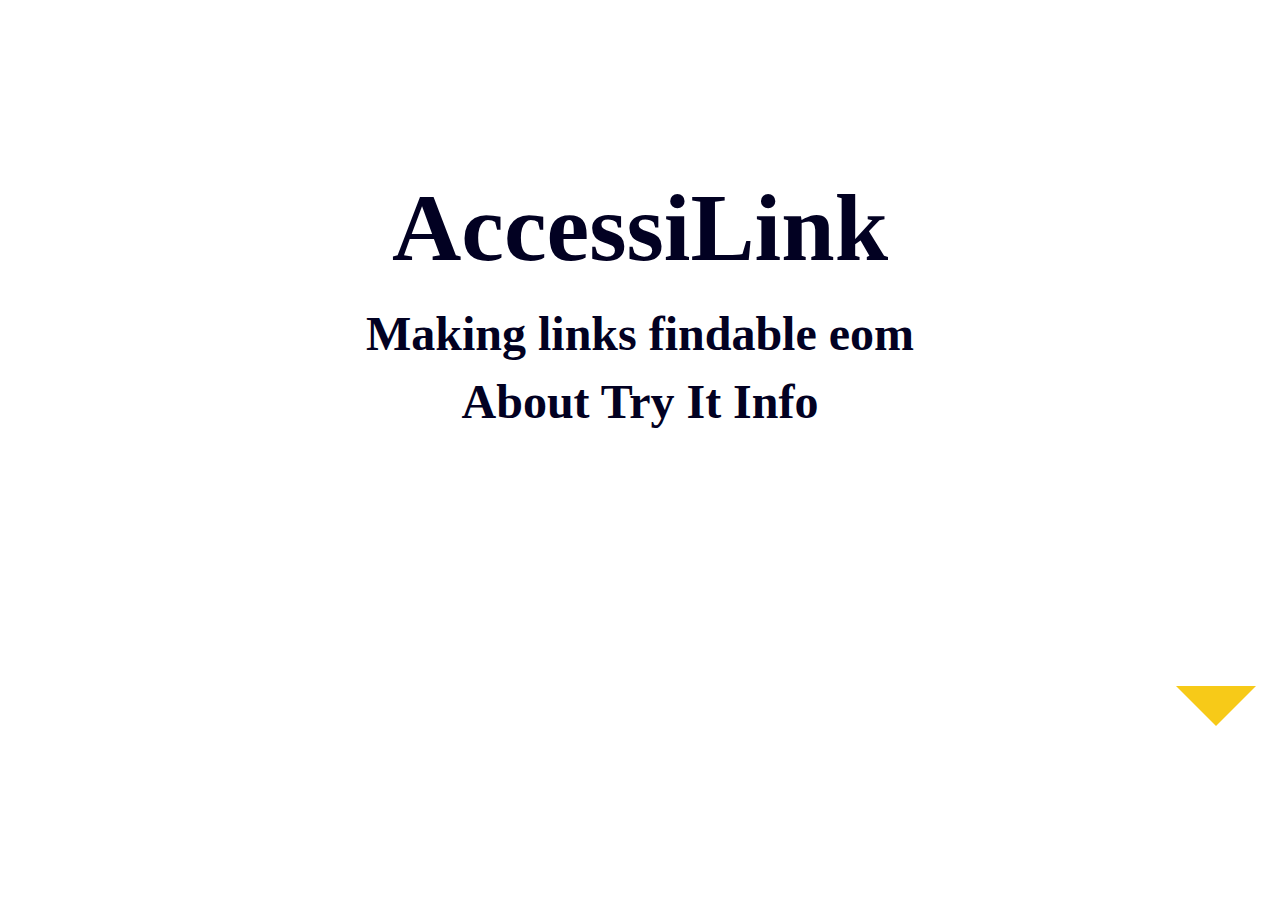
==== templates/index.html @ 90e4d6ec "first commit" ====
<!DOCTYPE HTML> 

<html>  
<head>

    <meta charset="utf-8" />
    <link type="text/css" rel="stylesheet" "styles.css">
    <link rel="stylesheet" href="https://stackpath.bootstrapcdn.com/bootstrap/4.3.1/css/bootstrap.min.css" integrity="sha384-ggOyR0iXCbMQv3Xipma34MD+dH/1fQ784/j6cY/iJTQUOhcWr7x9JvoRxT2MZw1T" crossorigin="anonymous">

    <script src="https://ajax.googleapis.com/ajax/libs/jquery/3.5.1/jquery.min.js"></script>
    <script src="https://maxcdn.bootstrapcdn.com/bootstrap/3.4.1/js/bootstrap.min.js"></script>

    <script>
    $(".header").css("display", "none");

	$(document).scroll(function () {
        var elmnt = document.getElementById("main-container");
		var y = $("div").scrollTop();
		if (y > 400) {
			$('.none').fadeIn();
		} else {
			$('.none').fadeOut();
		}

	});


    $(document).ready(function(){
        var elmnt = document.getElementById("main-container");
        $("none").click(function(){
            alert($("div").scrollTop() + " px");
        });
    });

    </script>

    <style>



    @font-face {
    font-family: Raleway;
    src: url(static/Raleway/Raleway-Medium.ttf);
}
@font-face {
    font-family: Raleway-Light;
    src: url(static/Raleway/Raleway-Light.ttf);
}
@font-face {
    font-family: Raleway-Bold;
    src: url(static/Raleway/Raleway-Bold.ttf);
}



html, body, div {
    /* Height and width fallback for older browsers. */
    height: 100%;
    width: 100%;

    /* Set the height to match that of the viewport. */
    height: 100vh;

    /* Set the width to match that of the viewport. */
    width: 100vw;

    /* Remove any browser-default margins. */
    margin: 0;
}




h1{
font-family: Raleway-Bold;
font-style: normal;
font-weight: bold;
text-align: center;

color: #020122;
}




h2{
    font-family: Raleway-Light;
    font-style: normal;
    font-weight: bold;
    text-align: center;
    
    color: #020122;
}



h3{
    font-family: Raleway;
    font-style: normal;
    font-weight: bold;
    text-align: left;
    
    color: #020122;
}



h4{
    font-family: Raleway;
    font-style: normal;
    font-weight: normal;
    text-align: left;
    
    color: #020122;
}



h5{
    font-family: Raleway;
    font-style: normal;
    font-weight: bold;
    text-align: left;
}

h6{
    font-family: Raleway;
    font-style: normal;
    font-weight: normal;
    text-align: right;
}



.triangle-down {
    width: 0;
    height: 0;
    border-left: 40px solid transparent;
    border-right: 40px solid transparent;
    border-top: 40px solid #F7CA18;
    transform: translateX(-50%);
    margin-left: 95%;
    margin-top: 20%
}






.tryMenu {
    width: 100%;
    height: 100%;
  	background-size: cover;
}


.bottomMenu {
    width: 100%;
    height: 100%;
  	background-size: cover;
}



.scroll-container,
.scroll-area {
  width:100%;
  height: 100%;
}

.scroll-container {
  overflow: auto;
  scroll-snap-type: y mandatory;
}

.scroll-area {
  scroll-snap-align: start;
}

.scroll-container,
.scroll-area {
  margin: 0 auto;
}

.scroll-area {
  display: flex;
  color: white;
}

.scroll-area:nth-of-type(1) {
  background: #FFFFFF;
}

.scroll-area:nth-of-type(2) {
  background: #020122;
}

.scroll-area:nth-of-type(3) {
  background: #FFFFFF;
}

.scroll-area:nth-of-type(4) {
  background: #020122;
}






.header {
    position: -webkit-sticky;
    position: sticky;
    top: 0;
    width: 100%;
    min-height: 100px;
    background: linear-gradient(#F7CA18 100px, transparent 100px 100%) fixed no-repeat
      0 0;
    z-index: 10;
  }
  @supports (-webkit-overflow-scrolling: touch) {
    .header{
    background-attachment: scroll;
    }
  }




#rectangle2 {
    position: fixed;
    width: 350px;
    height: 138px;
    left: 422px;
    top: 2px;

    background: #020122;
}




.btn-group button {
    position: -webkit-sticky;
    position: sticky;
    background-color: #F7CA18; /* Green background */
    border: none; /* Green border */
    cursor: pointer; /* Pointer/hand icon */
    float: right; /* Float the buttons side by side */

    height: 100px;

    font-family: Raleway;
    font-style: normal;
    font-weight: normal;
    text-align: center;
    color: #020122;
  }
  @supports (-webkit-overflow-scrolling: touch) {
    .btn-group{
    background-attachment: scroll;
    }
  }
  
  /* Clear floats (clearfix hack) */
  .btn-group:after {
    content: "";
    clear: both;
    display: table;
  }
  
  .btn-group button:not(:last-child) {
    border-right: none; /* Prevent double borders */
  }
  
  /* Add a background color on hover */
  .btn-group button:hover {
    background-color: #D43900;
    color: #F7CA18;
  }






.rectangle3 {
    height: 400px;
    width: 900px;
    background: #D43900;
}

.rectangle3:hover {
    -webkit-box-shadow: -1px 9px 40px -12px rgba(255, 255, 255, 0.75);
    -moz-box-shadow: -1px 9px 40px -12px rgba(255, 255, 255, 0.75);
    box-shadow: -1px 9px 40px -12px rgba(255, 255, 255, 0.75);
    background-image: url(static/palette.png);
    background-repeat:no-repeat;
    background-size:690px 100%;
    background-position: center right;
}


.rectangle4 {
    height: 180px;
    width: 210px;
    background: #FFFFFF;
}

 
.rectangle32 {
    height: 400px;
    width: 900px;
    background: #D43900;
}

img{
    border:0;
    outline: none;
}

.rectangle32:hover{
    -webkit-box-shadow: -1px 9px 40px -12px rgba(255, 255, 255, 0.75);
    -moz-box-shadow: -1px 9px 40px -12px rgba(255, 255, 255, 0.75);
    box-shadow: -1px 9px 40px -12px rgba(255, 255, 255, 0.75);
    background-image: url(static/howitworks.png);
    background-repeat:no-repeat;
    background-size:687px 80%;
    background-position: center right;
}

.rectangle33 {
    height: 400px;
    width: 900px;
    background: #D43900;
}

.rectangle33:hover {
    -webkit-box-shadow: -1px 9px 40px -12px rgba(255, 255, 255, 0.75);
    -moz-box-shadow: -1px 9px 40px -12px rgba(255, 255, 255, 0.75);
    box-shadow: -1px 9px 40px -12px rgba(255, 255, 255, 0.75);
    background-image: url(static/ourinspiration.png);
    background-repeat:no-repeat;
    background-size:687px 80%;
    background-position: center right;
}






input[type=url], select {
    width: 80%;
    padding: 12px 20px;
    margin: 8px 0;
    display: inline-block;
    border: 1px solid #ccc;
    border-radius: 4px;
    box-sizing: border-box;
    float: right;
  }

input[type=number], select {
    width: 80%;
    padding: 12px 20px;
    margin: 8px 0;
    display: inline-block;
    border: 1px solid #ccc;
    border-radius: 4px;
    box-sizing: border-box;
    float: right;
  }
  
  input[type=submit] {
    width: 20%;
    background-color: #D43900;
    color: white;
    padding: 14px 20px;
    margin: 8px 0;
    border: none;
    border-radius: 4px;
    cursor: pointer;
    font-family: Raleway-Bold;
    font-size: 24px;
  }
  
  input[type=submit]:hover {
    background-color: #FFFFFF;
    color: #D43900;
    border: #D43900;
    border-radius: 4px;
    font-family: Raleway-Bold;
    font-size: 24px;
  }


    




    </style>

</head>

<body style="background-color: #FFFFFF;">

    <div class="scroll-container" id="main-container">
        <div class="scroll-area"  id="Main" style="flex-direction: column;">

            <h1 style="font-size: 96px; margin-top: 170px; margin-bottom: 0px"> AccessiLink </h1>
            <h1 style="font-size: 48px; margin-top: 20px; margin-bottom: 0px"> Making links findable eom </h1>
            <h2 style="font-size: 48px; margin-top: 10px; margin-bottom: 0px"> About Try It Info </h2>

            <a href="#About"><div class="triangle-down" style="align:center;"></div></a>
        </div>

        

        <div class="scroll-area" id="About" style="justify-content: center; flex-direction: column;">
        <header class="header" style="display: flex;">
            <h3 style="font-size: 66px; display: inline-block; margin: 0 auto; margin-left: 3%; margin-top: 1%">AccessiLink</h3>
            <div class="btn-group" style="display: inline-block; margin: 0 auto;">
                <a href="#Info"><button style="font-size: 48px; display: inline-block; margin: 0 auto; margin-right: 10%; color: #020122; background-color: rgba(0, 0, 0, 0);">Info</button></a>
                <a href="#Try-It"><button style="font-size: 48px; display: inline-block; margin: 0 auto; margin-right: 10%; color: #020122; background-color: rgba(0, 0, 0, 0);">Try It</button></a>
                <a href="#About"><button style="font-size: 48px; display: inline-block; margin: 0 auto; margin-right: 10%; color: #FFFFFF; background-color: #020122;">About</button></a>
            </div>
        </header>
        <div class="rectangle3" style="margin: 0 auto; margin-bottom:20px;">
        <div class="rectangle4"> <h5 style="color=#FFFFFF; font-size:24px;">space</h5> <h1>Color Choices</h1></div>
        </div>
        <div class="rectangle32" style="margin: 0 auto; margin-bottom:20px;">
        <div class="rectangle4"><h5 style="color=#FFFFFF; font-size:24px;">space</h5> <h1>How It Works</h1></div>
        
        </div>
        <div class="rectangle33" style="margin: 0 auto; margin-bottom:30px;">
        <div class="rectangle4"> <h5 style="color=#FFFFFF font-size:40px;">space</h5> <h1>Our Inspiration</h1></div>
        </div>
        </div>

        <div class="scroll-area" id="Try-It" style="justify-content: center; flex-direction: column;">
        <header class="header" style="display: flex;">
            <h5 style="color: #FFFFFF; font-size: 66px; display: inline-block; margin: 0 auto; margin-left: 3%; margin-top: 1%">AccessiLink</h5>
            <div class="btn-group" style="display: inline-block; margin: 0 auto;">
                <a href="#Info"><button style="font-size: 48px; display: inline-block; margin: 0 auto; margin-right: 10%; color: #FFFFFF; background-color: rgba(0, 0, 0, 0);">Info</button></a>
                <a href="#Try-It"><button style="font-size: 48px; display: inline-block; margin: 0 auto; margin-right: 10%; color: #020122; background-color: #FFFFFF">Try It</button></a>
                <a href="#About"><button style="font-size: 48px; display: inline-block; margin: 0 auto; margin-right: 10%; color: #FFFFFF; background-color: rgba(0, 0, 0, 0);">About</button></a>
            </div>
        </header>
        
            <form action = "http://localhost:5000/result" method = "POST" style="margin-bottom: 20%;">
                <label for="url" style="font-family: Raleway-Bold; color: #020122; font-size: 48px;">Enter URL: </label>
                <input type="url" id="url" name="URL" placeholder="Enter your URL">

                <label for="time" style="font-family: Raleway-Bold; color: #020122; font-size: 48px;">Enter time: </label>
                <input type="number" id="time" name="time" placeholder="Enter your wait time (in seconds)">

                <input type = "submit" value = "submit">
            </form>
            
        
        </div>

        <div class="scroll-area">
        <header class="header" id="Info" style="display: flex;">
            <h3 style="font-size: 66px; display: inline-block; margin: 0 auto; margin-left: 3%; margin-top: 1%">AccessiLink</h3>
            <div class="btn-group" style="display: inline-block; margin: 0 auto;">
                <a href="#Info"><button style="font-size: 48px; display: inline-block; margin: 0 auto; margin-right: 10%; color: #FFFFFF; background-color: #020122;">Info</button></a>
                <a href="#Try-It"><button style="font-size: 48px; display: inline-block; margin: 0 auto; margin-right: 10%; color: #020122; background-color: rgba(0, 0, 0, 0);">Try It</button></a>
                <a href="#About"><button style="font-size: 48px; display: inline-block; margin: 0 auto; margin-right: 10%; color: #020122; background-color: rgba(0, 0, 0, 0);">About</button></a>
            </div>
        </header>
        </div>
    </div>



    <script>
    window.onscroll = function() {myFunction()};

    var navbar = document.getElementById("navbar");
    var sticky = navbar.offsetTop;

    function myFunction() {
    if (window.pageYOffset >= sticky) {
        navbar.classList.add("sticky")
    } else {
        navbar.classList.remove("sticky");
    }
    }
    </script>

</body>
</html>
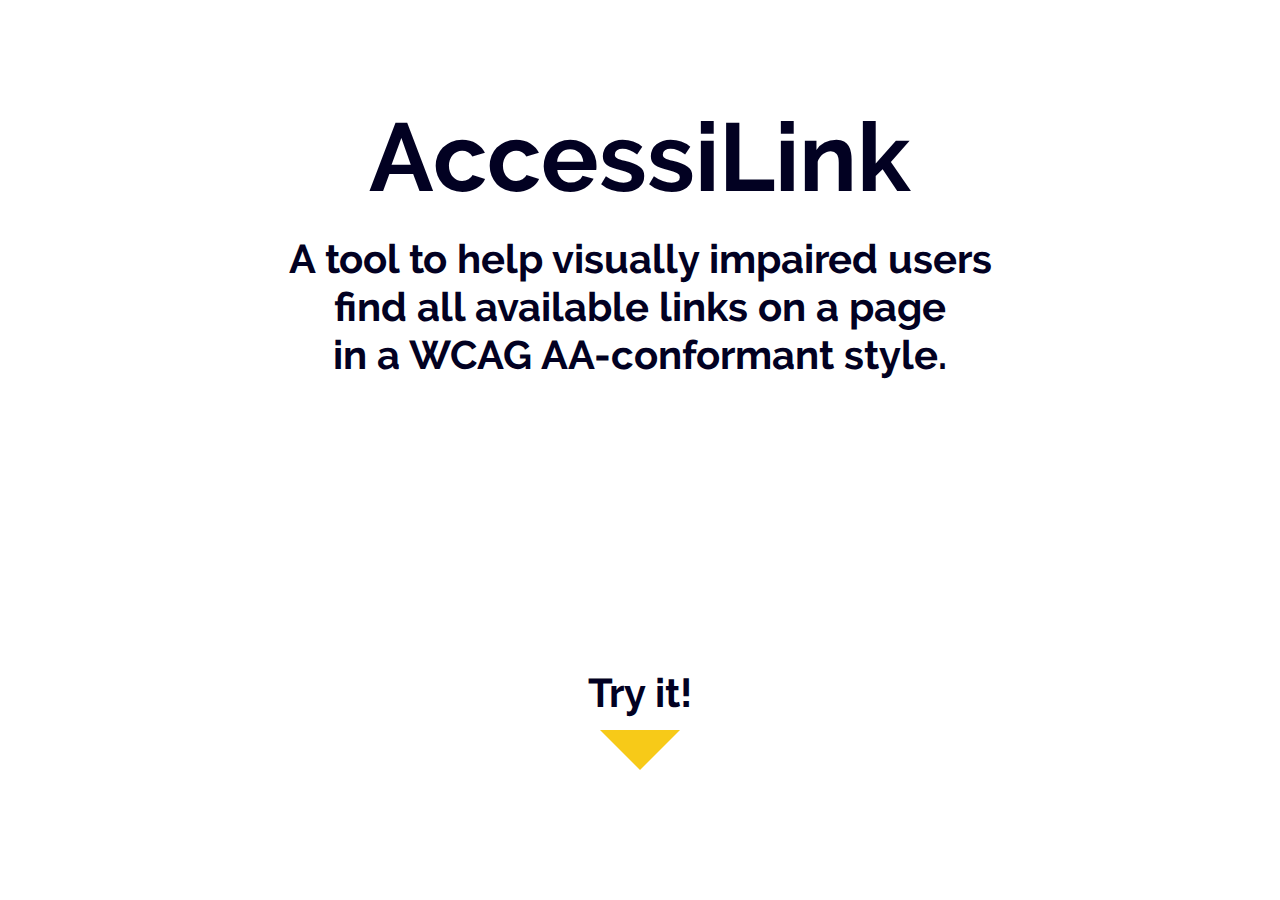
==== commit ab2f7d92: "final" ====
--- a/templates/index.html
+++ b/templates/index.html
@@ -7,6 +7,7 @@
     <link type="text/css" rel="stylesheet" "styles.css">
     <link rel="stylesheet" href="https://stackpath.bootstrapcdn.com/bootstrap/4.3.1/css/bootstrap.min.css" integrity="sha384-ggOyR0iXCbMQv3Xipma34MD+dH/1fQ784/j6cY/iJTQUOhcWr7x9JvoRxT2MZw1T" crossorigin="anonymous">
 
+    
     <script src="https://ajax.googleapis.com/ajax/libs/jquery/3.5.1/jquery.min.js"></script>
     <script src="https://maxcdn.bootstrapcdn.com/bootstrap/3.4.1/js/bootstrap.min.js"></script>
 
@@ -36,369 +37,347 @@
 
     <style>
 
-
-
     @font-face {
-    font-family: Raleway;
-    src: url(static/Raleway/Raleway-Medium.ttf);
-}
-@font-face {
-    font-family: Raleway-Light;
-    src: url(static/Raleway/Raleway-Light.ttf);
-}
-@font-face {
+        font-family: Raleway;
+        src: url(static/Raleway/Raleway-Medium.ttf);
+    }
+    @font-face {
+        font-family: Raleway-Light;
+        src: url(static/Raleway/Raleway-Light.ttf);
+    }
+    @font-face {
+        font-family: Raleway-Bold;
+        src: url(static/Raleway/Raleway-Bold.ttf);
+    }
+
+
+
+    html, body, div {
+        /* Height and width fallback for older browsers. */
+        height: 100%;
+        width: 100%;
+
+        /* Set the height to match that of the viewport. */
+        height: 100vh;
+
+        /* Set the width to match that of the viewport. */
+        width: 100vw;
+
+        /* Remove any browser-default margins. */
+        margin: 0;
+    }
+
+    h1{
     font-family: Raleway-Bold;
-    src: url(static/Raleway/Raleway-Bold.ttf);
-}
-
-
-
-html, body, div {
-    /* Height and width fallback for older browsers. */
-    height: 100%;
-    width: 100%;
-
-    /* Set the height to match that of the viewport. */
-    height: 100vh;
-
-    /* Set the width to match that of the viewport. */
-    width: 100vw;
-
-    /* Remove any browser-default margins. */
-    margin: 0;
-}
-
-
-
-
-h1{
-font-family: Raleway-Bold;
-font-style: normal;
-font-weight: bold;
-text-align: center;
-
-color: #020122;
-}
-
-
-
-
-h2{
-    font-family: Raleway-Light;
     font-style: normal;
     font-weight: bold;
     text-align: center;
-    
+
     color: #020122;
-}
-
-
-
-h3{
-    font-family: Raleway;
-    font-style: normal;
-    font-weight: bold;
-    text-align: left;
-    
-    color: #020122;
-}
-
-
-
-h4{
-    font-family: Raleway;
-    font-style: normal;
-    font-weight: normal;
-    text-align: left;
-    
-    color: #020122;
-}
-
-
-
-h5{
-    font-family: Raleway;
-    font-style: normal;
-    font-weight: bold;
-    text-align: left;
-}
-
-h6{
-    font-family: Raleway;
-    font-style: normal;
-    font-weight: normal;
-    text-align: right;
-}
-
-
-
-.triangle-down {
-    width: 0;
-    height: 0;
-    border-left: 40px solid transparent;
-    border-right: 40px solid transparent;
-    border-top: 40px solid #F7CA18;
-    transform: translateX(-50%);
-    margin-left: 95%;
-    margin-top: 20%
-}
-
-
-
-
-
-
-.tryMenu {
-    width: 100%;
-    height: 100%;
-  	background-size: cover;
-}
-
-
-.bottomMenu {
-    width: 100%;
-    height: 100%;
-  	background-size: cover;
-}
-
-
-
-.scroll-container,
-.scroll-area {
-  width:100%;
-  height: 100%;
-}
-
-.scroll-container {
-  overflow: auto;
-  scroll-snap-type: y mandatory;
-}
-
-.scroll-area {
-  scroll-snap-align: start;
-}
-
-.scroll-container,
-.scroll-area {
-  margin: 0 auto;
-}
-
-.scroll-area {
-  display: flex;
-  color: white;
-}
-
-.scroll-area:nth-of-type(1) {
-  background: #FFFFFF;
-}
-
-.scroll-area:nth-of-type(2) {
-  background: #020122;
-}
-
-.scroll-area:nth-of-type(3) {
-  background: #FFFFFF;
-}
-
-.scroll-area:nth-of-type(4) {
-  background: #020122;
-}
-
-
-
-
-
-
-.header {
-    position: -webkit-sticky;
-    position: sticky;
-    top: 0;
-    width: 100%;
-    min-height: 100px;
-    background: linear-gradient(#F7CA18 100px, transparent 100px 100%) fixed no-repeat
-      0 0;
-    z-index: 10;
-  }
-  @supports (-webkit-overflow-scrolling: touch) {
-    .header{
-    background-attachment: scroll;
-    }
-  }
-
-
-
-
-#rectangle2 {
-    position: fixed;
-    width: 350px;
-    height: 138px;
-    left: 422px;
-    top: 2px;
-
-    background: #020122;
-}
-
-
-
-
-.btn-group button {
-    position: -webkit-sticky;
-    position: sticky;
-    background-color: #F7CA18; /* Green background */
-    border: none; /* Green border */
-    cursor: pointer; /* Pointer/hand icon */
-    float: right; /* Float the buttons side by side */
-
-    height: 100px;
-
-    font-family: Raleway;
-    font-style: normal;
-    font-weight: normal;
-    text-align: center;
-    color: #020122;
-  }
-  @supports (-webkit-overflow-scrolling: touch) {
-    .btn-group{
-    background-attachment: scroll;
-    }
-  }
-  
-  /* Clear floats (clearfix hack) */
-  .btn-group:after {
-    content: "";
-    clear: both;
-    display: table;
-  }
-  
-  .btn-group button:not(:last-child) {
-    border-right: none; /* Prevent double borders */
-  }
-  
-  /* Add a background color on hover */
-  .btn-group button:hover {
-    background-color: #D43900;
-    color: #F7CA18;
-  }
-
-
-
-
-
-
-.rectangle3 {
-    height: 400px;
-    width: 900px;
-    background: #D43900;
-}
-
-.rectangle3:hover {
-    -webkit-box-shadow: -1px 9px 40px -12px rgba(255, 255, 255, 0.75);
-    -moz-box-shadow: -1px 9px 40px -12px rgba(255, 255, 255, 0.75);
-    box-shadow: -1px 9px 40px -12px rgba(255, 255, 255, 0.75);
-    background-image: url(static/palette.png);
-    background-repeat:no-repeat;
-    background-size:690px 100%;
-    background-position: center right;
-}
-
-
-.rectangle4 {
-    height: 180px;
-    width: 210px;
-    background: #FFFFFF;
-}
-
- 
-.rectangle32 {
-    height: 400px;
-    width: 900px;
-    background: #D43900;
-}
-
-img{
-    border:0;
-    outline: none;
-}
-
-.rectangle32:hover{
-    -webkit-box-shadow: -1px 9px 40px -12px rgba(255, 255, 255, 0.75);
-    -moz-box-shadow: -1px 9px 40px -12px rgba(255, 255, 255, 0.75);
-    box-shadow: -1px 9px 40px -12px rgba(255, 255, 255, 0.75);
-    background-image: url(static/howitworks.png);
-    background-repeat:no-repeat;
-    background-size:687px 80%;
-    background-position: center right;
-}
-
-.rectangle33 {
-    height: 400px;
-    width: 900px;
-    background: #D43900;
-}
-
-.rectangle33:hover {
-    -webkit-box-shadow: -1px 9px 40px -12px rgba(255, 255, 255, 0.75);
-    -moz-box-shadow: -1px 9px 40px -12px rgba(255, 255, 255, 0.75);
-    box-shadow: -1px 9px 40px -12px rgba(255, 255, 255, 0.75);
-    background-image: url(static/ourinspiration.png);
-    background-repeat:no-repeat;
-    background-size:687px 80%;
-    background-position: center right;
-}
-
-
-
-
-
-
-input[type=url], select {
-    width: 80%;
-    padding: 12px 20px;
-    margin: 8px 0;
-    display: inline-block;
-    border: 1px solid #ccc;
-    border-radius: 4px;
-    box-sizing: border-box;
-    float: right;
-  }
-
-input[type=number], select {
-    width: 80%;
-    padding: 12px 20px;
-    margin: 8px 0;
-    display: inline-block;
-    border: 1px solid #ccc;
-    border-radius: 4px;
-    box-sizing: border-box;
-    float: right;
-  }
-  
-  input[type=submit] {
-    width: 20%;
-    background-color: #D43900;
-    color: white;
-    padding: 14px 20px;
-    margin: 8px 0;
-    border: none;
-    border-radius: 4px;
-    cursor: pointer;
-    font-family: Raleway-Bold;
-    font-size: 24px;
-  }
-  
-  input[type=submit]:hover {
-    background-color: #FFFFFF;
-    color: #D43900;
-    border: #D43900;
-    border-radius: 4px;
-    font-family: Raleway-Bold;
-    font-size: 24px;
-  }
-
-
-    
-
-
+    }
+
+    h2{
+        font-family: Raleway-Light;
+        font-style: normal;
+        font-weight: bold;
+        text-align: center;
+        
+        color: #020122;
+    }
+
+    h3{
+        font-family: Raleway;
+        font-style: normal;
+        font-weight: bold;
+        text-align: left;
+        
+        color: #020122;
+    }
+
+    h4{
+        font-family: Raleway;
+        font-style: normal;
+        font-weight: normal;
+        text-align: left;
+        
+        color: #020122;
+    }
+
+    h5{
+        font-family: Raleway;
+        font-style: normal;
+        font-weight: bold;
+        text-align: left;
+    }
+
+    h6{
+        font-family: Raleway;
+        font-style: normal;
+        font-weight: normal;
+        text-align: right;
+    }
+
+    .triangle-down {
+        width: 0;
+        height: 0;
+        border-left: 40px solid transparent;
+        border-right: 40px solid transparent;
+        border-top: 40px solid #F7CA18;
+        transform: translateX(-50%);
+        margin-left: 50%;
+    }
+
+    .triangle-down:hover {
+        width: 0;
+        height: 0;
+        border-left: 40px solid transparent;
+        border-right: 40px solid transparent;
+        border-top: 40px solid #D43900;
+        transform: translateX(-50%);
+        margin-left: 50%;
+    }
+
+    .tryMenu {
+        width: 100%;
+        height: 100%;
+        background-size: cover;
+    }
+
+    .bottomMenu {
+        width: 100%;
+        height: 100%;
+        background-size: cover;
+    }
+
+    .scroll-container,
+    .scroll-area {
+      width:100%;
+      height: 100%;
+    }
+
+    .scroll-container {
+      overflow: auto;
+      scroll-snap-type: y mandatory;
+    }
+
+    .scroll-area {
+      scroll-snap-align: start;
+    }
+
+    .scroll-container,
+    .scroll-area {
+      margin: 0 auto;
+    }
+
+    .scroll-area {
+      display: flex;
+      color: white;
+    }
+
+    .scroll-area:nth-of-type(1) {
+      background: #FFFFFF;
+    }
+
+    .scroll-area:nth-of-type(2) {
+      background: #020122;
+    }
+
+    .scroll-area:nth-of-type(3) {
+      background: #FFFFFF;
+    }
+
+    .scroll-area:nth-of-type(4) {
+      background: #020122;
+      background-image: url(static/info.png);
+        background-repeat:no-repeat;
+        background-size:70% 85%;
+        background-position: bottom center;
+    }
+
+    .header {
+        position: -webkit-sticky;
+        position: sticky;
+        top: 0;
+        width: 100%;
+        min-height: 100px;
+        background: linear-gradient(#F7CA18 100px, transparent 100px 100%) fixed no-repeat
+          0 0;
+        z-index: 10;
+      }
+      @supports (-webkit-overflow-scrolling: touch) {
+        .header{
+        background-attachment: scroll;
+        }
+      }
+
+    #rectangle2 {
+        position: fixed;
+        width: 350px;
+        height: 138px;
+        left: 422px;
+        top: 2px;
+
+        background: #020122;
+    }
+
+    .btn-group button {
+        position: -webkit-sticky;
+        position: sticky;
+        background-color: #F7CA18; /* Green background */
+        border: none; /* Green border */
+        cursor: pointer; /* Pointer/hand icon */
+        float: right; /* Float the buttons side by side */
+
+        height: 100px;
+
+        font-family: Raleway;
+        font-style: normal;
+        font-weight: normal;
+        text-align: center;
+        color: #020122;
+      }
+      @supports (-webkit-overflow-scrolling: touch) {
+        .btn-group{
+        background-attachment: scroll;
+        }
+      }
+      
+      /* Clear floats (clearfix hack) */
+      .btn-group:after {
+        content: "";
+        clear: both;
+        display: table;
+      }
+      
+      .btn-group button:not(:last-child) {
+        border-right: none; /* Prevent double borders */
+      }
+      
+      /* Add a background color on hover */
+      .btn-group button:hover {
+        background-color: #D43900;
+        color: #F7CA18;
+        -webkit-box-shadow: -1px 9px 40px -12px rgba(212,57,0, 0.75);
+        -moz-box-shadow: -1px 9px 40px -12px rgba(212,57,0, 0.75);
+        box-shadow: -1px 9px 40px -12px rgba(212,57,0, 0.75);
+      }
+
+    .rectangle3 {
+        height: 400px;
+        width: 900px;
+        background: #D43900;
+        background-image: url(static/palette.png);
+        background-repeat:no-repeat;
+        background-size:690px 100%;
+        background-position: center right;
+    }
+
+    .rectangle3:hover {
+        -webkit-box-shadow: -1px 9px 40px -12px rgba(255, 255, 255, 0.75);
+        -moz-box-shadow: -1px 9px 40px -12px rgba(255, 255, 255, 0.75);
+        box-shadow: -1px 9px 40px -12px rgba(255, 255, 255, 0.75);
+    }
+
+    .rectangle4 {
+        height: 180px;
+        width: 222px;
+        background: #FFFFFF;
+    }
+
+    .rectangle32 {
+        height: 400px;
+        width: 900px;
+        background: #D43900;
+        background-image: url(static/howitworks.png);
+        background-repeat:no-repeat;
+        background-size:680px 80%;
+        background-position: center right;
+    }
+
+    img{
+        border:0;
+        outline: none;
+    }
+
+    .rectangle32:hover{
+        -webkit-box-shadow: -1px 9px 40px -12px rgba(255, 255, 255, 0.75);
+        -moz-box-shadow: -1px 9px 40px -12px rgba(255, 255, 255, 0.75);
+        box-shadow: -1px 9px 40px -12px rgba(255, 255, 255, 0.75);
+    }
+
+    .rectangle33 {
+        height: 400px;
+        width: 900px;
+        background: #D43900;
+        background-image: url(static/ourinspiration.png);
+        background-repeat:no-repeat;
+        background-size:670px 80%;
+        background-position: center right;
+    }
+
+    .rectangle33:hover {
+        -webkit-box-shadow: -1px 9px 40px -12px rgba(255, 255, 255, 0.75);
+        -moz-box-shadow: -1px 9px 40px -12px rgba(255, 255, 255, 0.75);
+        box-shadow: -1px 9px 40px -12px rgba(255, 255, 255, 0.75);
+    }
+
+    input[type=url], select {
+        width: 80%;
+        padding: 12px 20px;
+        margin: 8px 0;
+        display: inline-block;
+        border: 1px solid #ccc;
+        border-radius: 4px;
+        box-sizing: border-box;
+        float: right;
+      }
+
+    input[type=number], select {
+        width: 80%;
+        padding: 12px 20px;
+        margin: 8px 0;
+        display: inline-block;
+        border: 1px solid #ccc;
+        border-radius: 4px;
+        box-sizing: border-box;
+        float: right;
+      }
+      
+      input[type=submit] {
+        width: 20%;
+        background-color: #D43900;
+        color: white;
+        padding: 14px 20px;
+        margin: 8px 0;
+        border: none;
+        border-radius: 4px;
+        cursor: pointer;
+        font-family: Raleway-Bold;
+        font-size: 24px;
+      }
+      
+      input[type=submit]:hover {
+        background-color: #FFFFFF;
+        color: #D43900;
+        border: #D43900;
+        border-radius: 4px;
+        font-family: Raleway-Bold;
+        font-size: 24px;
+      }
+
+      .rectangle34 {
+        height: 200px;
+        width: 300px;
+        background: #FFFFFF;
+        background-image: url(static/logo.png);
+        background-repeat:no-repeat;
+        background-size:100% 100%;
+        background-position: center right;
+    }
+
+    .imgContainer{
+        float:left;
+    }
 
 
     </style>
@@ -410,68 +389,90 @@
     <div class="scroll-container" id="main-container">
         <div class="scroll-area"  id="Main" style="flex-direction: column;">
 
-            <h1 style="font-size: 96px; margin-top: 170px; margin-bottom: 0px"> AccessiLink </h1>
-            <h1 style="font-size: 48px; margin-top: 20px; margin-bottom: 0px"> Making links findable eom </h1>
-            <h2 style="font-size: 48px; margin-top: 10px; margin-bottom: 0px"> About Try It Info </h2>
-
-            <a href="#About"><div class="triangle-down" style="align:center;"></div></a>
+            <h1 style="font-size: 96px; margin-top: 100px; margin-bottom: 0px"> AccessiLink </h1>
+            <h1 style="font-size: 40px; margin-top: 20px; margin-bottom: 0px"> A tool to help visually impaired users </h1>
+            <h1 style="font-size: 40px; margin-top: 0px; margin-bottom: 0px">  find all available links on a page </h1>
+            <h1 style="font-size: 40px; margin-top: 0px; margin-bottom: 0px"> in a WCAG AA-conformant style. </h1>
+
+            <div class="rectangle34" style="margin: 0 auto; margin-top: 2%;"></div>
+
+            <h1 style="font-size: 40px; margin-top: 5%; margin-bottom: 0px"> Try it! </h1>
+
+            <a href="#About"><div class="triangle-down" style="align:center; margin-top: 1%"></div></a>
         </div>
 
-        
 
         <div class="scroll-area" id="About" style="justify-content: center; flex-direction: column;">
-        <header class="header" style="display: flex;">
-            <h3 style="font-size: 66px; display: inline-block; margin: 0 auto; margin-left: 3%; margin-top: 1%">AccessiLink</h3>
-            <div class="btn-group" style="display: inline-block; margin: 0 auto;">
-                <a href="#Info"><button style="font-size: 48px; display: inline-block; margin: 0 auto; margin-right: 10%; color: #020122; background-color: rgba(0, 0, 0, 0);">Info</button></a>
-                <a href="#Try-It"><button style="font-size: 48px; display: inline-block; margin: 0 auto; margin-right: 10%; color: #020122; background-color: rgba(0, 0, 0, 0);">Try It</button></a>
-                <a href="#About"><button style="font-size: 48px; display: inline-block; margin: 0 auto; margin-right: 10%; color: #FFFFFF; background-color: #020122;">About</button></a>
-            </div>
-        </header>
-        <div class="rectangle3" style="margin: 0 auto; margin-bottom:20px;">
-        <div class="rectangle4"> <h5 style="color=#FFFFFF; font-size:24px;">space</h5> <h1>Color Choices</h1></div>
+          <header class="header" style="display: flex;">
+              <h3 style="font-size: 66px; display: inline-block; margin: 0 auto; margin-left: 3%; margin-top: 1%">AccessiLink</h3>
+              <div class="btn-group" style="display: inline-block; margin: 0 auto;">
+                  <a href="#Info"><button style="font-size: 48px; display: inline-block; margin: 0 auto; margin-right: 10%; color: #020122; background-color: rgba(0, 0, 0, 0);">Info</button></a>
+                  <a href="#Try-It"><button style="font-size: 48px; display: inline-block; margin: 0 auto; margin-right: 10%; color: #020122; background-color: rgba(0, 0, 0, 0);">Try It</button></a>
+                  <a href="#About"><button style="font-size: 48px; display: inline-block; margin: 0 auto; margin-right: 10%; color: #FFFFFF; background-color: #020122;">About</button></a>
+              </div>
+          </header>
+          <div class="rectangle3" style="margin: 0 auto; margin-bottom:20px;">
+            <div class="rectangle4"> <h5 style="color=#FFFFFF; font-size:24px;">space</h5> <h1>Color Choices</h1></div>
+          </div>
+          <div class="rectangle32" style="margin: 0 auto; margin-bottom:20px;">
+            <div class="rectangle4"><h5 style="color=#FFFFFF; font-size:24px;">space</h5> <h1>How It Works</h1></div>
+          </div>
+            <div class="rectangle33" style="margin: 0 auto; margin-bottom:30px;">
+            <div class="rectangle4"> <h5 style="color=#FFFFFF font-size:40px;">space</h5> <h1>Our Inspiration</h1></div>
+          </div>
         </div>
-        <div class="rectangle32" style="margin: 0 auto; margin-bottom:20px;">
-        <div class="rectangle4"><h5 style="color=#FFFFFF; font-size:24px;">space</h5> <h1>How It Works</h1></div>
-        
-        </div>
-        <div class="rectangle33" style="margin: 0 auto; margin-bottom:30px;">
-        <div class="rectangle4"> <h5 style="color=#FFFFFF font-size:40px;">space</h5> <h1>Our Inspiration</h1></div>
-        </div>
-        </div>
 
         <div class="scroll-area" id="Try-It" style="justify-content: center; flex-direction: column;">
-        <header class="header" style="display: flex;">
-            <h5 style="color: #FFFFFF; font-size: 66px; display: inline-block; margin: 0 auto; margin-left: 3%; margin-top: 1%">AccessiLink</h5>
-            <div class="btn-group" style="display: inline-block; margin: 0 auto;">
-                <a href="#Info"><button style="font-size: 48px; display: inline-block; margin: 0 auto; margin-right: 10%; color: #FFFFFF; background-color: rgba(0, 0, 0, 0);">Info</button></a>
-                <a href="#Try-It"><button style="font-size: 48px; display: inline-block; margin: 0 auto; margin-right: 10%; color: #020122; background-color: #FFFFFF">Try It</button></a>
-                <a href="#About"><button style="font-size: 48px; display: inline-block; margin: 0 auto; margin-right: 10%; color: #FFFFFF; background-color: rgba(0, 0, 0, 0);">About</button></a>
-            </div>
-        </header>
+          <header class="header" style="display: flex;">
+              <h5 style="color: #FFFFFF; font-size: 66px; display: inline-block; margin: 0 auto; margin-left: 3%; margin-top: 1%">AccessiLink</h5>
+              <div class="btn-group" style="display: inline-block; margin: 0 auto;">
+                  <a href="#Info"><button style="font-size: 48px; display: inline-block; margin: 0 auto; margin-right: 10%; color: #FFFFFF; background-color: rgba(0, 0, 0, 0);">Info</button></a>
+                  <a href="#Try-It"><button style="font-size: 48px; display: inline-block; margin: 0 auto; margin-right: 10%; color: #020122; background-color: #FFFFFF">Try It</button></a>
+                  <a href="#About"><button style="font-size: 48px; display: inline-block; margin: 0 auto; margin-right: 10%; color: #FFFFFF; background-color: rgba(0, 0, 0, 0);">About</button></a>
+              </div>
+          </header>
         
             <form action = "http://localhost:5000/result" method = "POST" style="margin-bottom: 20%;">
                 <label for="url" style="font-family: Raleway-Bold; color: #020122; font-size: 48px;">Enter URL: </label>
-                <input type="url" id="url" name="URL" placeholder="Enter your URL">
+                <input type="url" id="url" name="URL" placeholder="Enter the URL you would like links to be extracted from.">
 
                 <label for="time" style="font-family: Raleway-Bold; color: #020122; font-size: 48px;">Enter time: </label>
-                <input type="number" id="time" name="time" placeholder="Enter your wait time (in seconds)">
+                <input type="number" id="time" name="time" placeholder="Enter your wait time (in seconds). While you will always get all links available, a higher time allows more page titles to be found.">
 
                 <input type = "submit" value = "submit">
             </form>
-            
-        
         </div>
 
-        <div class="scroll-area">
-        <header class="header" id="Info" style="display: flex;">
-            <h3 style="font-size: 66px; display: inline-block; margin: 0 auto; margin-left: 3%; margin-top: 1%">AccessiLink</h3>
-            <div class="btn-group" style="display: inline-block; margin: 0 auto;">
-                <a href="#Info"><button style="font-size: 48px; display: inline-block; margin: 0 auto; margin-right: 10%; color: #FFFFFF; background-color: #020122;">Info</button></a>
-                <a href="#Try-It"><button style="font-size: 48px; display: inline-block; margin: 0 auto; margin-right: 10%; color: #020122; background-color: rgba(0, 0, 0, 0);">Try It</button></a>
-                <a href="#About"><button style="font-size: 48px; display: inline-block; margin: 0 auto; margin-right: 10%; color: #020122; background-color: rgba(0, 0, 0, 0);">About</button></a>
-            </div>
-        </header>
+
+        <div class="scroll-area" id="Info">
+          <header class="header" style="display: flex;">
+              <h3 style="font-size: 66px; display: inline-block; margin: 0 auto; margin-left: 3%; margin-top: 1%">AccessiLink</h3>
+              <div class="btn-group" style="display: inline-block; margin: 0 auto;">
+                  <a href="#Info"><button style="font-size: 48px; display: inline-block; margin: 0 auto; margin-right: 10%; color: #FFFFFF; background-color: #020122;">Info</button></a>
+                  <a href="#Try-It"><button style="font-size: 48px; display: inline-block; margin: 0 auto; margin-right: 10%; color: #020122; background-color: rgba(0, 0, 0, 0);">Try It</button></a>
+                  <a href="#More Info"><button style="font-size: 48px; display: inline-block; margin: 0 auto; margin-right: 10%; color: #020122; background-color: rgba(0, 0, 0, 0);">Process</button></a>
+              </div>
+          </header>
+        </div>
+
+
+
+        <div class="scroll-area" id="More Info"  style="flex-direction: column;">
+          <header class="header" style="display: flex;">
+              <h5 style="color: #FFFFFF; font-size: 66px; display: inline-block; margin: 0 auto; margin-left: 3%; margin-top: 1%">AccessiLink</h5>
+              <div class="btn-group" style="display: inline-block; margin: 0 auto;">
+                  <a href="#Info"><button style="font-size: 48px; display: inline-block; margin: 0 auto; margin-right: 10%; color: #FFFFFF; background-color: rgba(0, 0, 0, 0);">Info</button></a>
+                  <a href="#About"><button style="font-size: 48px; display: inline-block; margin: 0 auto; margin-right: 10%; color: #FFFFFF; background-color: rgba(0, 0, 0, 0);">About</button></a>
+                  <a href="#More Info"><button style="font-size: 48px; display: inline-block; margin: 0 auto; margin-right: 10%; color: #020122; background-color: #FFFFFF">Process</button></a>
+              </div>
+          </header>
+
+          <h1 style="font-size: 30px; margin-top: 2%; margin-bottom: 1%;"> The Design Process </h1>
+          <h5 style="color: #020122; font-size: 24px; display: inline-block; margin: 0 auto; margin-left: 1%; margin-bottom: 1%;"> Figma Frames: The Initial Design For The AccessiLink UI – Analysis on Fair Opportunity Project Website</h5>
+          <div class="imgContainer">
+            <img src="static/figma.png" alt="Figma" style="width: 53%; height: 87%; margin-bottom: 0%;">
+            <img src="static/fop.png" alt="Figma" style="width: 46%; height: 87%; margin-bottom: 0%;">
+          </div>
         </div>
     </div>
 
